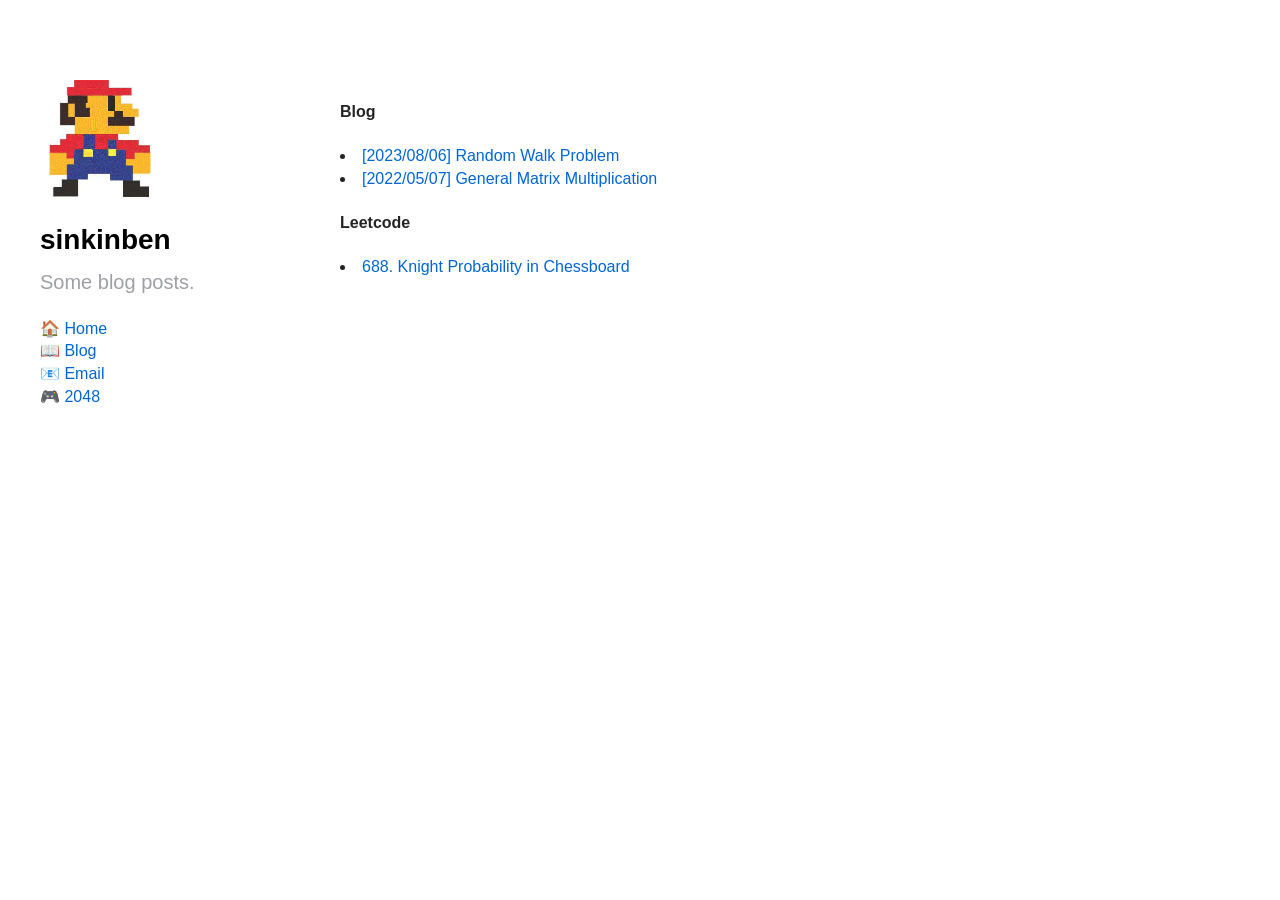
==== blog/index.html @ 3e8223a3 "update" ====
<!DOCTYPE html>
<html lang="zh" class="light-theme">

<head>
  <meta http-equiv="Content-Type" content="text/html; charset=UTF-8">
  <meta http-equiv="Content-Security-Policy" content="upgrade-insecure-requests">
  <meta name="viewport" content="width=device-width, initial-scale=1, maximum-scale=5, viewport-fit=cover">
  <link rel="icon" type="image/png" href="../images/mario.gif">
  <title>Blog - sinkinben</title>
  <style>
    :root {
      --t-rc-primary: 208, 205, 194;
      --primary-color-hex: #D0CDC2;
      --primary-color-rgb: 208, 205, 194;
      --t-on-primary: var(--t-rc-dark);
      --primary-text-rgb: 0, 0, 0;
      --t-rc-secondary: 0, 0, 0;
      --secondary-color-hex: #000;
      --secondary-color-rgb: 0, 0, 0;
      --t-on-secondary: var(--t-rc-light);
      --secondary-text-rgb: 255, 255, 255
    }

    @media (max-width: 800px) {
      #post-list {
        margin: 20px;
      }
    }
  </style>
  <link rel="stylesheet" href="../css/index.css">
</head>

<body>
  <div class="body">
    <aside class="side">
      <div class="inner">
        <a class="side_logo" href="https://sinkinben.github.io/">
          <img src="../images/mario.gif">
        </a>
        <h1 class="side_title"><a class="h-card" rel="me" href="https://sinkinben.github.io">sinkinben</a>
        </h1>
        <!-- <h2 class="side_subtitle">To share my moments.</h2> -->
        <p class="side_subtitle">Some blog posts.</p>

        <ul class="side_links">
          <!-- Put some social links here -->
          <li><a href="../index.html">🏠 Home</a></li>
          <li><a href="index.html">📖 Blog</a></li>
          <li><a href="mailto:sinkinben@outlook.com">📧 Email</a></li>
          <li><a href="/2048">🎮 2048</a></li>
        </ul>
      </div>
    </aside>
    <div class="main" id="post-list">
      <h4>Blog</h4>
      <li><a href="posts/random-walk.html" target="_blank">[2023/08/06] Random Walk Problem</a></li>
      <li><a href="posts/gemm.html">[2022/05/07] General Matrix Multiplication</a></li>
      <h4>Leetcode</h4>
      <li><a href="leetcode/688-Knight-Probability-in-Chessboard.html">688. Knight Probability in Chessboard</a></li>
    </div>
  </div>
</body>

</html>
---- css/index.css ----
html {
    line-height: 1.15;
    -webkit-text-size-adjust: 100%
}

body {
    margin: 0
}

h1 {
    font-size: 2em;
    margin: .67em 0
}

a {
    background-color: transparent;
    text-decoration-line: none;
    color: #0366d6;
}
.side_links a:hover {
    border-bottom: 1px dashed #0366d6;
}

:root {
    --syntax-default: #24292f;
    --syntax-comment: #6e7781;
    --syntax-constant: #0550ae;
    --syntax-entity: #8250df;
    --syntax-definition: #268bd2;
    --syntax-tag: #116329;
    --syntax-builtin: #b58900;
    --syntax-keyword: #cf222e;
    --syntax-string: #0a3069;
    --syntax-string-regexp: #116329;
    --syntax-variable: #953800;
    --syntax-invalid-illegal-text: #f6f8fa;
    --syntax-invalid-illegal-bg: #82071e;
    --syntax-markup-heading: #0550ae;
    --syntax-markup-italic: #24292f;
    --syntax-markup-bold: #24292f;
    --syntax-markup-deleted-text: #82071e;
    --syntax-markup-deleted-bg: #FFEBE9;
    --syntax-markup-inserted-text: #116329;
    --syntax-markup-inserted-bg: #dafbe1;
    --syntax-markup-changed-text: #953800;
    --syntax-markup-changed-bg: #ffd8b5;
    --syntax-markup-ignored-text: #eaeef2;
    --syntax-markup-ignored-bg: #0550ae;
    --syntax-meta-diff-range: #8250df;
    --syntax-attention-bg: #fff8c5
}


:root {
    --t-rc-light: 255, 255, 255;
    --t-rc-dark: 0, 0, 0;
    --t-c-divider: rgba(0, 0, 0, .1)
}

:root {
    --tc-c-input-bg: #fff;
    --default-text-rgb: 0, 0, 0
}

body {
    text-rendering: optimizeLegibility;
    -webkit-font-smoothing: antialiased;
    -moz-osx-font-smoothing: grayscale
}

img {
    max-width: 100%;
    vertical-align: middle;
    height: auto;
    border-style: none
}


.item {
    padding: 20px 0 40px
}

.item+.item {
    border-top: 2px dashed rgba(0,0,0,.04);
}

.item:after {
    content: "";
    display: table;
    clear: both
}

.item a {
    color: #000000fa;
    text-decoration: none
}

.item a:hover {
    color: #000000ad
}



:root {
    --sys-sans: -apple-system, BlinkMacSystemFont, "Helvetica Neue";
    --cjk-sans: "PingFang SC", "Hiragino Sans GB", "Droid Sans Fallback", "Microsoft YaHei"
}

:root {
    --en-sans: "Helvetica Neue", "Helvetica", Aria;
    --en-serif: "Droid Serif", "Times New Roman";
    --sys-sans: -apple-system, BlinkMacSystemFont, "Helvetica Neue";
    --cjk-sans: "PingFang SC", "Hiragino Sans GB", "Droid Sans Fallback", "Microsoft YaHei";
    --cjk-serif: "Source Han Serif TW", "Source Han Serif CN", "Source Han Serif JP";
    --color-gray: #9ea0a6
}

body {
    color: #000000db;
    font: 16px/1.42 var(--en-sans),var(--cjk-sans),sans-serif
}


.body {
    display: flex;
    margin: 0 auto;
    max-width: 1280px
}

.side {
    flex-basis: 300px;
    flex-shrink: 0;
    padding-right: 40px
}

.side .inner {
    padding: 80px 40px
}

.side_logo {
    display: inline-block;
    vertical-align: middle;
    width: 120px;
    height: 120px;
    box-sizing: border-box;
    overflow: hidden
}

.side_title {
    font-size: 28px;
    font-weight: 600;
    margin: 20px 0 10px;
    color: #000
}

.side_title a {
    color: inherit;
    text-decoration: none
}

.side_subtitle {
    margin: 0 0 18px;
    line-height: 1.2;
    font-size: 20px;
    font-weight: 300;
    color: var(--color-gray)
}

.side_social {
    margin-top: 24px
}

.side_links {
    margin: 24px 0 0;
    padding: 0;
    list-style-type: none
}

.main {
    flex-grow: 1;
    min-height: 480px;
    padding: 80px 0 40px;
    box-sizing: border-box;
    overflow: hidden
}

.main .inner {
    position: relative;
    padding: 0 80px;
    max-width: 680px
}

.main_mark:before {
    position: absolute;
    left: 0;
    top: 0;
    display: inline-block;
    content: "";
    height: 80px;
    border-left: 4px solid rgb(var(--primary-color-rgb))
}

.item:first-of-type {
    padding-top: 0
}

.item-cover {
    display: block;
    position: relative
}

.item-cover_image {
    position: absolute;
    top: 0;
    left: 0;
    width: 100%;
    height: 100%;
    z-index: 1;
    background-color: #00000008
}

.item-cover_image>div {
    background: no-repeat center;
    background-size: cover;
    width: 100%;
    height: 100%
}

.item-cover_inner {
    position: relative;
    z-index: 2;
    color: #fff;
    padding: 40px 40px 40px;
    background-color: #0000006b;
    transition: background-color .2s ease
}

.item-cover_inner:hover {
    background-color: #000000ad
}

.item a:hover {
    color: rgb(var(--primary-color-rgb));
    border-color: rgb(var(--primary-color-rgb))
}

.item-context {
    font-size: 18px;
}

.item-date {
    text-align: right; 
    font-size: 10px;
}



@media(max-width: 800px) {
    .body {
        display:block
    }

    .side {
        width: 100%;
        border-bottom: 1px solid rgba(0,0,0,.04);
        text-align: center;
        padding: 0
    }

    .side .inner {
        padding-bottom: 0px !important;
    }

    .side_links {
        margin-top: 20px
    }

    .main {
        padding-top: 0px;
    }

    .main .inner {
        padding: 0 20px
    }

    .main .inner:before {
        display: none
    }
}
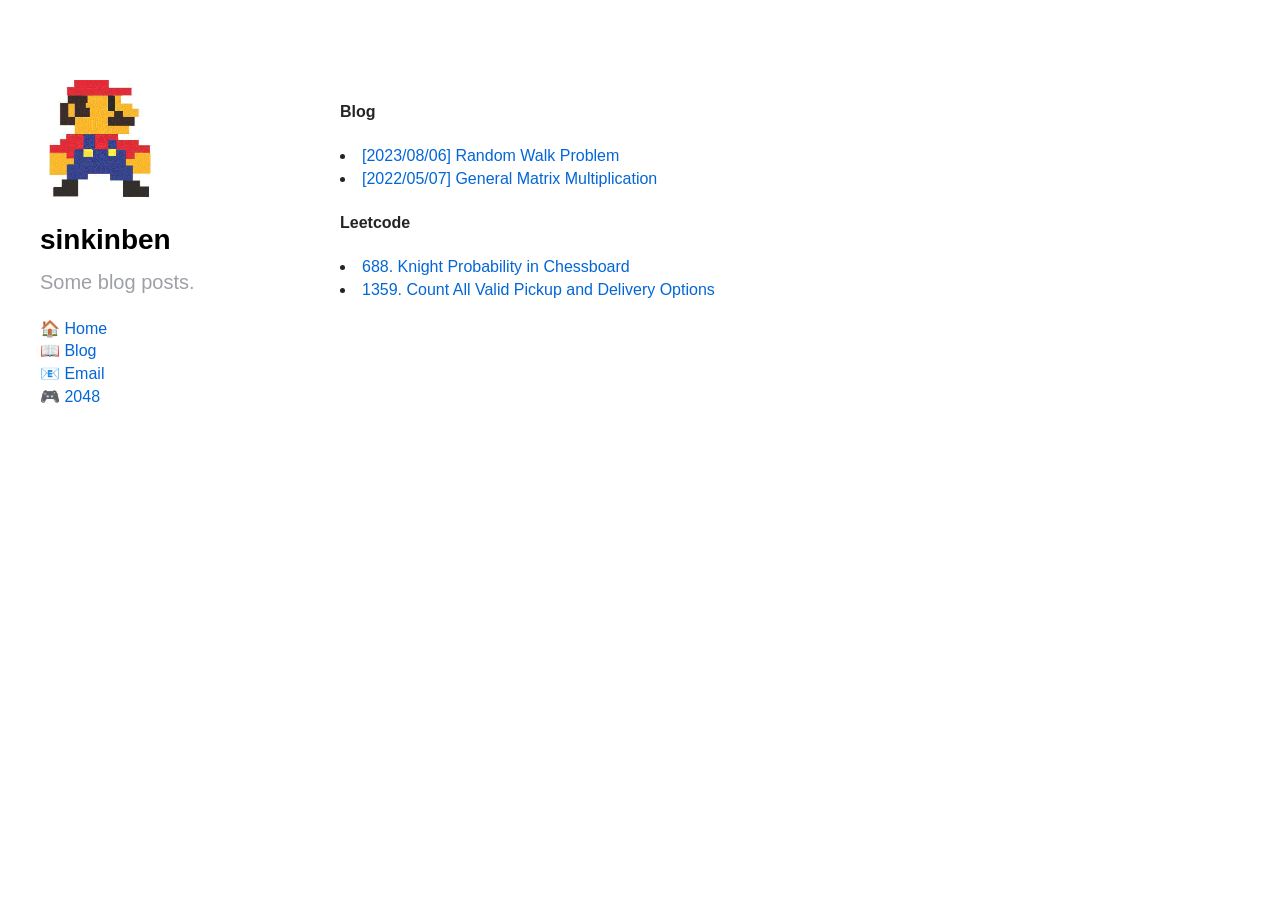
==== commit cfaca474: "update" ====
--- a/blog/index.html
+++ b/blog/index.html
@@ -57,6 +57,8 @@
       <li><a href="posts/gemm.html">[2022/05/07] General Matrix Multiplication</a></li>
       <h4>Leetcode</h4>
       <li><a href="leetcode/688-Knight-Probability-in-Chessboard.html">688. Knight Probability in Chessboard</a></li>
+      <li><a href="leetcode/1359-Count-All-Valid-Pickup-and-Delivery-Options.html">1359. Count All Valid Pickup and Delivery Options
+</a></li>
     </div>
   </div>
 </body>
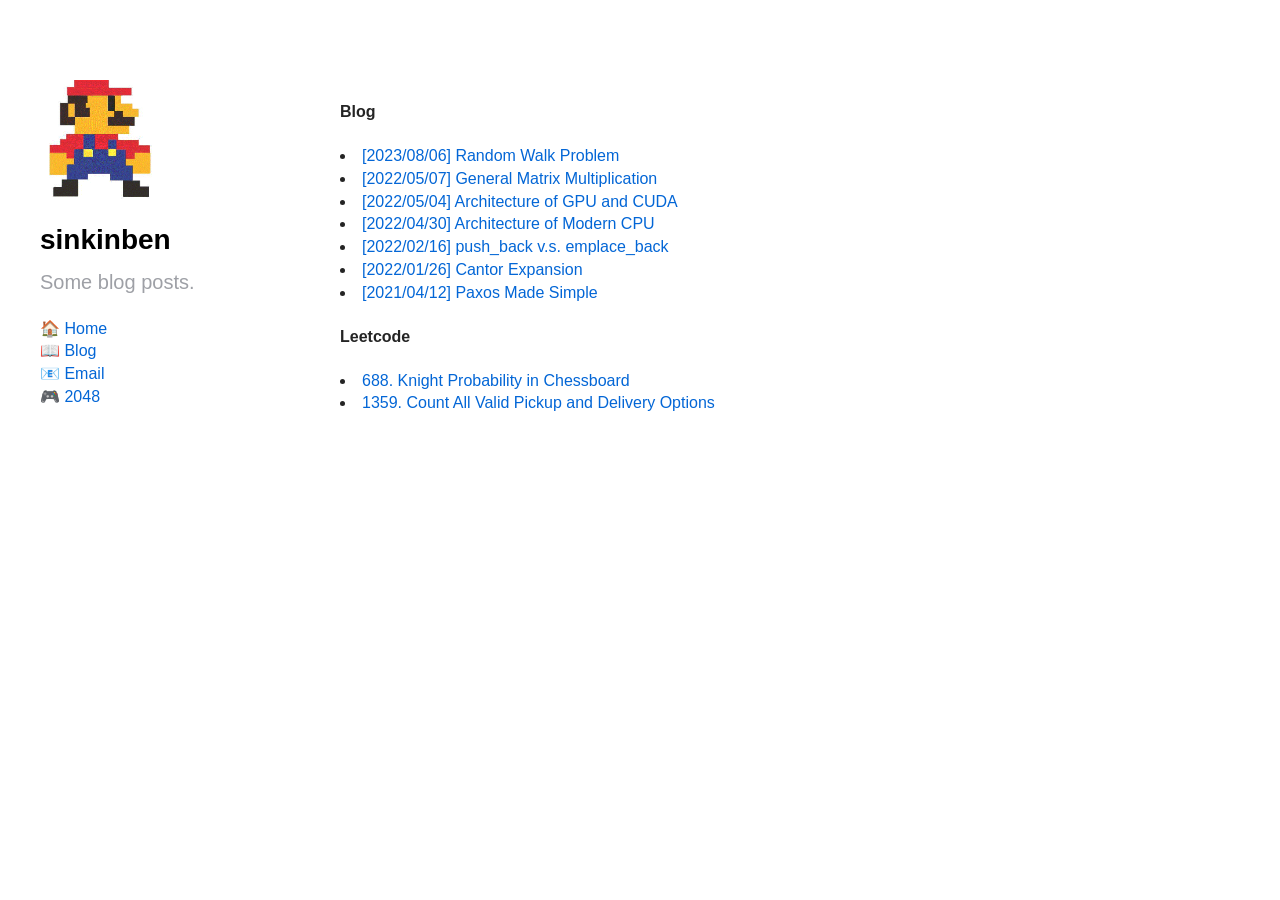
==== commit 130eae94: "copy some blog posts" ====
--- a/blog/index.html
+++ b/blog/index.html
@@ -53,12 +53,16 @@
     </aside>
     <div class="main" id="post-list">
       <h4>Blog</h4>
-      <li><a href="posts/random-walk.html" target="_blank">[2023/08/06] Random Walk Problem</a></li>
+      <li><a href="posts/random-walk.html">[2023/08/06] Random Walk Problem</a></li>
       <li><a href="posts/gemm.html">[2022/05/07] General Matrix Multiplication</a></li>
+      <li><a href="posts/arch-gpu-cuda.html">[2022/05/04] Architecture of GPU and CUDA</a></li>
+      <li><a href="posts/modern-gpu.html">[2022/04/30] Architecture of Modern CPU</a></li>
+      <li><a href="posts/push-vs-emplace.html">[2022/02/16] push_back v.s. emplace_back</a></li>
+      <li><a href="posts/google-cantor-expansion.html">[2022/01/26] Cantor Expansion</a></li>
+      <li><a href="posts/paxos.html">[2021/04/12] Paxos Made Simple</a></li>
       <h4>Leetcode</h4>
       <li><a href="leetcode/688-Knight-Probability-in-Chessboard.html">688. Knight Probability in Chessboard</a></li>
-      <li><a href="leetcode/1359-Count-All-Valid-Pickup-and-Delivery-Options.html">1359. Count All Valid Pickup and Delivery Options
-</a></li>
+      <li><a href="leetcode/1359-Count-All-Valid-Pickup-and-Delivery-Options.html">1359. Count All Valid Pickup and Delivery Options</a></li>
     </div>
   </div>
 </body>
